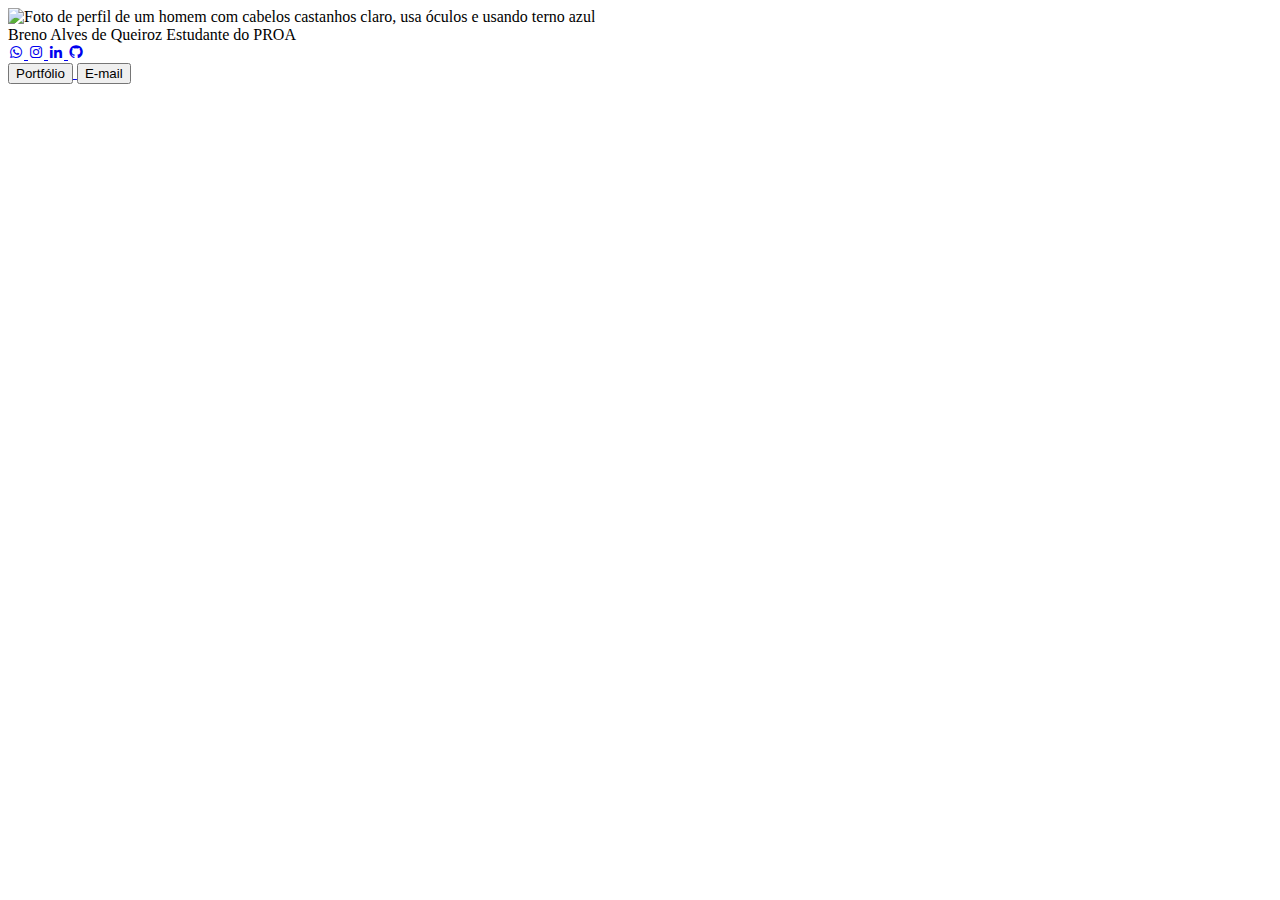
==== index.html @ 79c96757 "Profile Card in HTML & CSS" ====
<!DOCTYPE html>
<html lang="pt-br">
<head>
    <link rel="stylesheet" href="/Atividade06jaja/css/style.css">
    <link rel="stylesheet" href="https://unpkg.com/boxicons@2.1.2/css/boxicons.min.css">
    <meta charset="UTF-8">
    <meta name="viewport" content="width=device-width, initial-scale=1.0">
    <link rel="shortcut icon" href="/Atividade06jaja/img/portfólio.png" type="image/x-icon">
    <title>Cartão de perfil</title>    
</head>
<body>
    <div class="profile-card">
        <div class="image">
            <img src="/Atividade06jaja/img/myfoto.jpeg" alt="Foto de perfil de um homem com cabelos castanhos claro, usa óculos e usando terno azul">
        </div> 

        <div class="text-data">
            <span class="name">Breno Alves de Queiroz</span>
            <span class="job">Estudante do PROA</span>
        </div>

        <div class="media-buttons">
            <a target="_blank" href="https://wa.me/qr/U3RYFRRWF3XBK1" class="link">
                <i class="bx bxl-whatsapp"></i>
            </a>

            <a target="_blank" href="https://www.instagram.com/1brenoalv/" class="link">
                <i class="bx bxl-instagram"></i>
            </a>

            <a target="_blank" href="https://www.linkedin.com/in/brenoalvesdequeiroz" class="link">
                <i class="bx bxl-linkedin"></i>
            </a>

            <a target="_blank" href="https://github.com/1BrenoAlv" class="link">
                <i class="bx bxl-github"></i>
            </a>
        </div>

        <div class="buttons">

            <a target="_blank" href="/Atividade06jaja/index01.html">
            <button class="button">Portfólio</button>
            </a>

            <a href="mailto:seuemail@example.com">
                <button class="button">E-mail</button>
            </a>
            
        </div>
    </div>
</body>
</html>
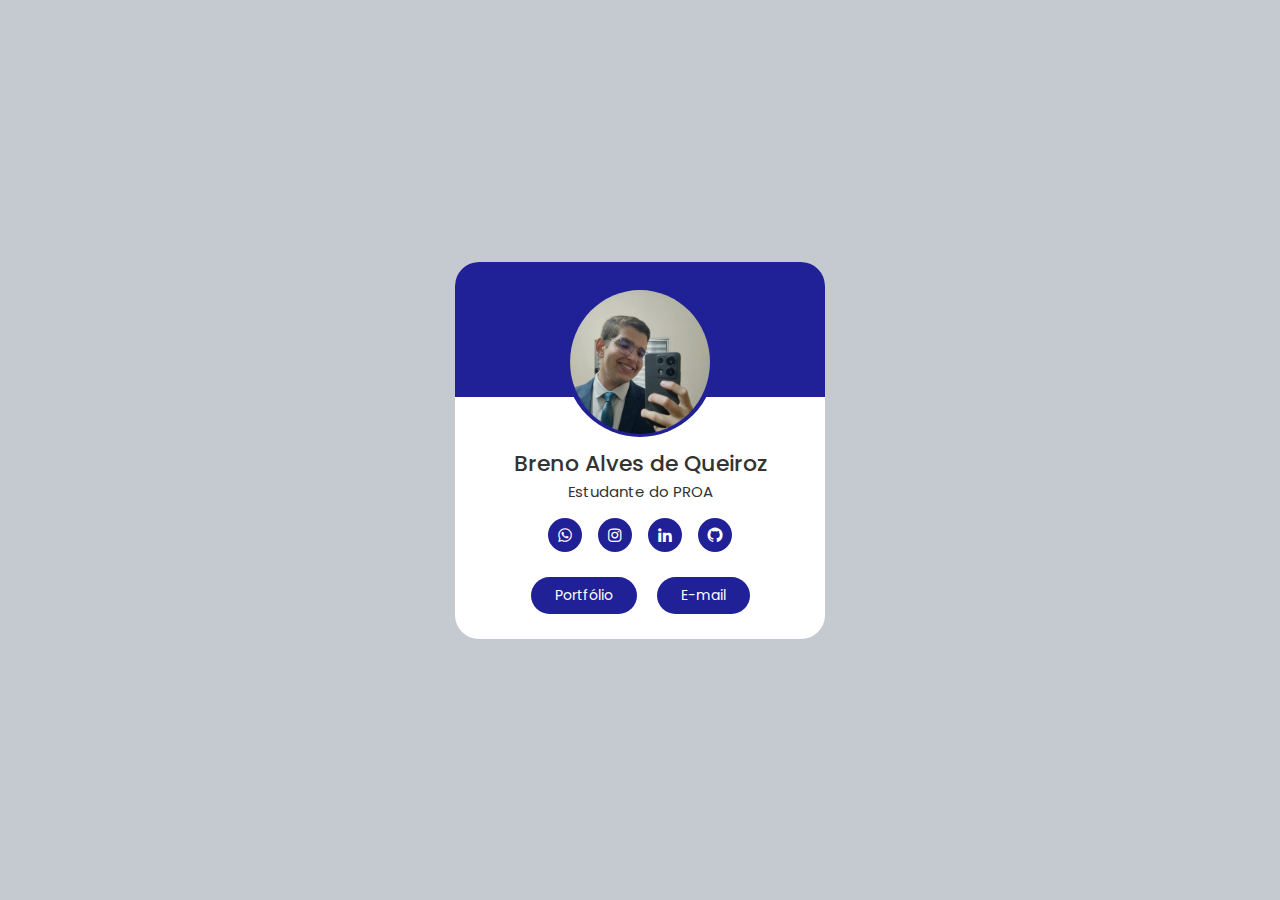
==== commit 290f9223: "Update index.html" ====
--- a/index.html
+++ b/index.html
@@ -1,17 +1,17 @@
 <!DOCTYPE html>
 <html lang="pt-br">
 <head>
-    <link rel="stylesheet" href="/Atividade06jaja/css/style.css">
+    <link rel="stylesheet" href="css/style.css">
     <link rel="stylesheet" href="https://unpkg.com/boxicons@2.1.2/css/boxicons.min.css">
     <meta charset="UTF-8">
     <meta name="viewport" content="width=device-width, initial-scale=1.0">
-    <link rel="shortcut icon" href="/Atividade06jaja/img/portfólio.png" type="image/x-icon">
+    <link rel="shortcut icon" href="img/portfólio.png" type="image/x-icon">
     <title>Cartão de perfil</title>    
 </head>
 <body>
     <div class="profile-card">
         <div class="image">
-            <img src="/Atividade06jaja/img/myfoto.jpeg" alt="Foto de perfil de um homem com cabelos castanhos claro, usa óculos e usando terno azul">
+            <img src="img/myfoto.jpeg" alt="Foto de perfil de um homem com cabelos castanhos claro, usa óculos e usando terno azul">
         </div> 
 
         <div class="text-data">
@@ -39,7 +39,7 @@
 
         <div class="buttons">
 
-            <a target="_blank" href="/Atividade06jaja/index01.html">
+            <a target="_blank" href="index01.html">
             <button class="button">Portfólio</button>
             </a>
 
@@ -50,4 +50,4 @@
         </div>
     </div>
 </body>
-</html>+</html>
--- a/css/style.css
+++ b/css/style.css
@@ -0,0 +1,132 @@
+@import url("https://fonts.googleapis.com/css2?family=Poppins:wght@300;400;500;600&display=swap");
+
+* {
+    margin: 0;
+    padding: 0;
+    box-sizing: border-box;
+    font-family: "Poppins", sans-serif;
+}
+
+body {
+    display: flex;
+    align-items: center;
+    background: #c5cad1;
+    justify-content: center;
+    height: 100vh;
+}
+
+.profile-card {
+    display: flex;
+    flex-direction: column;
+    align-items: center;
+    max-width: 370px;
+    width: 100%;
+    background-color: #fff;
+    border-radius: 24px;
+    padding: 25px;
+    box-shadow: 0, 5px 10px rgba(0, 0, 0, 0.1);
+    position: relative;
+}
+
+.profile-card::before {
+    background-color: #202097;
+    content: "";
+    position: absolute;
+    top: 0;
+    left: 0;
+    height: 36%;
+    width: 100%;
+    border-radius: 24px 24px 0 0;
+
+}
+
+.image {
+    display: flex;
+    justify-content: center;
+    position: relative;
+    width: 150px;
+    height: 150px;
+    border-radius: 50%;
+    background-color: #202097;
+    padding: 3px;
+    margin-bottom: 10px;
+}
+
+.image .profile-img {
+    height: 100%;
+    width: 100%;
+    object-fit: cover;
+    border-radius: 50%;
+    border: 3px solid #fff;
+}
+
+img {
+    width: 140px;
+    height: auto;
+    border-radius: 50%;
+}
+
+.profile-card .text-data {
+    display: flex;
+    flex-direction: column;
+    align-items: center;
+    color: #333;
+}
+
+.text-data .name {
+    font-size: 22px;
+    font-weight: 500;
+}
+
+.text-data .job {
+    font-size: 15px;
+    font-weight: 400;
+}
+
+.profile-card .media-buttons {
+    display: flex;
+    align-items: center;
+    margin-top: 15px;
+}
+
+.media-buttons .link {
+    display: flex;
+    align-items: center;
+    justify-content: center;
+    color: #fff;
+    font-size: 18px;
+    height: 34px;
+    width: 34px;
+    border-radius: 50%;
+    margin: 0 8px;
+    background-color: #202097;
+    text-decoration: none;
+}
+
+.media-buttons a:hover{
+    background: #0e4bf1;
+}
+
+.profile-card .buttons {
+    display: flex;
+    align-items: center;
+    margin-top: 25px;
+}
+
+.buttons .button {
+    color: #fff;
+    font-size: 14px;
+    font-weight: 400;
+    border: none;
+    border-radius: 24px;
+    margin: 0 10px;
+    padding: 8px 24px;
+    background-color: #202097;
+    cursor: pointer;
+    transition: all 0.3s ease;
+}
+
+.buttons .button:hover {
+    background-color: #0e4bf1;
+}
+
